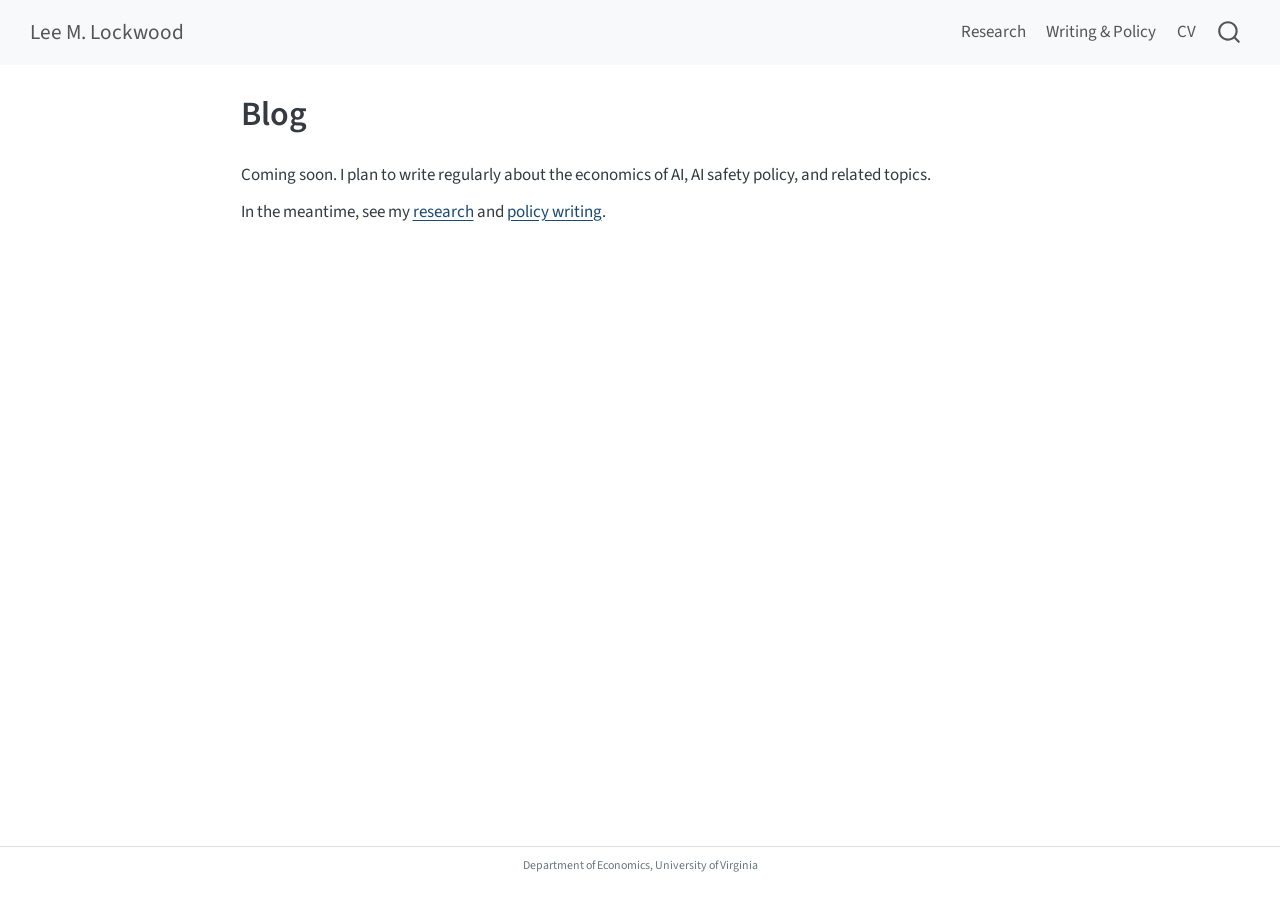
==== blog/index.html @ 80de3c58 "Built site for gh-pages" ====
<!DOCTYPE html>
<html xmlns="http://www.w3.org/1999/xhtml" lang="en" xml:lang="en"><head>

<meta charset="utf-8">
<meta name="generator" content="quarto-1.9.37">

<meta name="viewport" content="width=device-width, initial-scale=1.0, user-scalable=yes">


<title>Blog – Lee M. Lockwood</title>
<style>
/* Default styles provided by pandoc.
** See https://pandoc.org/MANUAL.html#variables-for-html for config info.
*/
code{white-space: pre-wrap;}
span.smallcaps{font-variant: small-caps;}
div.columns{display: flex; gap: min(4vw, 1.5em);}
div.column{flex: auto; overflow-x: auto;}
div.hanging-indent{margin-left: 1.5em; text-indent: -1.5em;}
ul.task-list{list-style: none;}
ul.task-list li input[type="checkbox"] {
  width: 0.8em;
  margin: 0 0.8em 0.2em -1em; /* quarto-specific, see https://github.com/quarto-dev/quarto-cli/issues/4556 */ 
  vertical-align: middle;
}
</style>


<script src="../site_libs/quarto-nav/quarto-nav.js"></script>
<script src="../site_libs/clipboard/clipboard.min.js"></script>
<script src="../site_libs/quarto-search/autocomplete.umd.js"></script>
<script src="../site_libs/quarto-search/fuse.min.js"></script>
<script src="../site_libs/quarto-search/quarto-search.js"></script>
<meta name="quarto:offset" content="../">
<script src="../site_libs/quarto-html/quarto.js" type="module"></script>
<script src="../site_libs/quarto-html/tabsets/tabsets.js" type="module"></script>
<script src="../site_libs/quarto-html/popper.min.js"></script>
<script src="../site_libs/quarto-html/tippy.umd.min.js"></script>
<script src="../site_libs/quarto-html/anchor.min.js"></script>
<link href="../site_libs/quarto-html/tippy.css" rel="stylesheet">
<link href="../site_libs/quarto-html/quarto-syntax-highlighting-7f8f88aac4f3542376d5c11b86a4c14d.css" rel="stylesheet" id="quarto-text-highlighting-styles">
<script src="../site_libs/bootstrap/bootstrap.min.js"></script>
<link href="../site_libs/bootstrap/bootstrap-icons.css" rel="stylesheet">
<link href="../site_libs/bootstrap/bootstrap-687a437779832f767d43358f53c83686.min.css" rel="stylesheet" append-hash="true" id="quarto-bootstrap" data-mode="light">
<script id="quarto-search-options" type="application/json">{
  "location": "navbar",
  "copy-button": false,
  "collapse-after": 3,
  "panel-placement": "end",
  "type": "overlay",
  "limit": 50,
  "keyboard-shortcut": [
    "f",
    "/",
    "s"
  ],
  "show-item-context": false,
  "language": {
    "search-no-results-text": "No results",
    "search-matching-documents-text": "matching documents",
    "search-copy-link-title": "Copy link to search",
    "search-hide-matches-text": "Hide additional matches",
    "search-more-match-text": "more match in this document",
    "search-more-matches-text": "more matches in this document",
    "search-clear-button-title": "Clear",
    "search-text-placeholder": "",
    "search-detached-cancel-button-title": "Cancel",
    "search-submit-button-title": "Submit",
    "search-label": "Search"
  }
}</script>
<style>html{ scroll-behavior: smooth; }</style>


<link rel="stylesheet" href="../styles.css">
<meta property="og:title" content="Blog – Lee M. Lockwood">
<meta property="og:description" content="Professor of Economics, University of Virginia. Research on AI economics, public finance, and social insurance.">
<meta property="og:site_name" content="Lee M. Lockwood">
<meta name="twitter:title" content="Blog – Lee M. Lockwood">
<meta name="twitter:description" content="Professor of Economics, University of Virginia. Research on AI economics, public finance, and social insurance.">
<meta name="twitter:card" content="summary">
</head>

<body class="nav-fixed fullcontent quarto-light">

<div id="quarto-search-results"></div>
  <header id="quarto-header" class="headroom fixed-top">
    <nav class="navbar navbar-expand-lg " data-bs-theme="dark">
      <div class="navbar-container container-fluid">
      <div class="navbar-brand-container mx-auto">
    <a class="navbar-brand" href="../index.html">
    <span class="navbar-title">Lee M. Lockwood</span>
    </a>
  </div>
            <div id="quarto-search" class="" title="Search"></div>
          <button class="navbar-toggler" type="button" data-bs-toggle="collapse" data-bs-target="#navbarCollapse" aria-controls="navbarCollapse" role="menu" aria-expanded="false" aria-label="Toggle navigation" onclick="if (window.quartoToggleHeadroom) { window.quartoToggleHeadroom(); }">
  <span class="navbar-toggler-icon"></span>
</button>
          <div class="collapse navbar-collapse" id="navbarCollapse">
            <ul class="navbar-nav navbar-nav-scroll ms-auto">
  <li class="nav-item">
    <a class="nav-link" href="../research.html"> 
<span class="menu-text">Research</span></a>
  </li>  
  <li class="nav-item">
    <a class="nav-link" href="../writing.html"> 
<span class="menu-text">Writing &amp; Policy</span></a>
  </li>  
  <li class="nav-item">
    <a class="nav-link" href="../cv.html"> 
<span class="menu-text">CV</span></a>
  </li>  
</ul>
          </div> <!-- /navcollapse -->
            <div class="quarto-navbar-tools">
</div>
      </div> <!-- /container-fluid -->
    </nav>
</header>
<!-- content -->
<div id="quarto-content" class="quarto-container page-columns page-rows-contents page-layout-article page-navbar">
<!-- sidebar -->
<!-- margin-sidebar -->
    
<!-- main -->
<main class="content" id="quarto-document-content">

<header id="title-block-header" class="quarto-title-block default">
<div class="quarto-title">
<h1 class="title">Blog</h1>
</div>



<div class="quarto-title-meta">

    
  
    
  </div>
  


</header>


<p>Coming soon. I plan to write regularly about the economics of AI, AI safety policy, and related topics.</p>
<p>In the meantime, see my <a href="../research.html">research</a> and <a href="../writing.html">policy writing</a>.</p>



</main> <!-- /main -->
<script id="quarto-html-after-body" type="application/javascript">
  window.document.addEventListener("DOMContentLoaded", function (event) {
    const icon = "";
    const anchorJS = new window.AnchorJS();
    anchorJS.options = {
      placement: 'right',
      icon: icon
    };
    anchorJS.add('.anchored');
    const isCodeAnnotation = (el) => {
      for (const clz of el.classList) {
        if (clz.startsWith('code-annotation-')) {                     
          return true;
        }
      }
      return false;
    }
    const onCopySuccess = function(e) {
      // button target
      const button = e.trigger;
      // don't keep focus
      button.blur();
      // flash "checked"
      button.classList.add('code-copy-button-checked');
      var currentTitle = button.getAttribute("title");
      button.setAttribute("title", "Copied!");
      let tooltip;
      if (window.bootstrap) {
        button.setAttribute("data-bs-toggle", "tooltip");
        button.setAttribute("data-bs-placement", "left");
        button.setAttribute("data-bs-title", "Copied!");
        tooltip = new bootstrap.Tooltip(button, 
          { trigger: "manual", 
            customClass: "code-copy-button-tooltip",
            offset: [0, -8]});
        tooltip.show();    
      }
      setTimeout(function() {
        if (tooltip) {
          tooltip.hide();
          button.removeAttribute("data-bs-title");
          button.removeAttribute("data-bs-toggle");
          button.removeAttribute("data-bs-placement");
        }
        button.setAttribute("title", currentTitle);
        button.classList.remove('code-copy-button-checked');
      }, 1000);
      // clear code selection
      e.clearSelection();
    }
    const getTextToCopy = function(trigger) {
      const outerScaffold = trigger.parentElement.cloneNode(true);
      const codeEl = outerScaffold.querySelector('code');
      for (const childEl of codeEl.children) {
        if (isCodeAnnotation(childEl)) {
          childEl.remove();
        }
      }
      return codeEl.innerText;
    }
    const clipboard = new window.ClipboardJS('.code-copy-button:not([data-in-quarto-modal])', {
      text: getTextToCopy
    });
    clipboard.on('success', onCopySuccess);
    if (window.document.getElementById('quarto-embedded-source-code-modal')) {
      const clipboardModal = new window.ClipboardJS('.code-copy-button[data-in-quarto-modal]', {
        text: getTextToCopy,
        container: window.document.getElementById('quarto-embedded-source-code-modal')
      });
      clipboardModal.on('success', onCopySuccess);
    }
      var localhostRegex = new RegExp(/^(?:http|https):\/\/localhost\:?[0-9]*\//);
      var mailtoRegex = new RegExp(/^mailto:/);
        var filterRegex = new RegExp("https:\/\/leemlockwood\.com");
      var isInternal = (href) => {
          return filterRegex.test(href) || localhostRegex.test(href) || mailtoRegex.test(href);
      }
      // Inspect non-navigation links and adorn them if external
     var links = window.document.querySelectorAll('a[href]:not(.nav-link):not(.navbar-brand):not(.toc-action):not(.sidebar-link):not(.sidebar-item-toggle):not(.pagination-link):not(.no-external):not([aria-hidden]):not(.dropdown-item):not(.quarto-navigation-tool):not(.about-link)');
      for (var i=0; i<links.length; i++) {
        const link = links[i];
        if (!isInternal(link.href)) {
          // undo the damage that might have been done by quarto-nav.js in the case of
          // links that we want to consider external
          if (link.dataset.originalHref !== undefined) {
            link.href = link.dataset.originalHref;
          }
            // target, if specified
            link.setAttribute("target", "_blank");
            if (link.getAttribute("rel") === null) {
              link.setAttribute("rel", "noopener");
            }
        }
      }
    function tippyHover(el, contentFn, onTriggerFn, onUntriggerFn) {
      const config = {
        allowHTML: true,
        maxWidth: 500,
        delay: 100,
        arrow: false,
        appendTo: function(el) {
            return el.parentElement;
        },
        interactive: true,
        interactiveBorder: 10,
        theme: 'quarto',
        placement: 'bottom-start',
      };
      if (contentFn) {
        config.content = contentFn;
      }
      if (onTriggerFn) {
        config.onTrigger = onTriggerFn;
      }
      if (onUntriggerFn) {
        config.onUntrigger = onUntriggerFn;
      }
      window.tippy(el, config); 
    }
    const noterefs = window.document.querySelectorAll('a[role="doc-noteref"]');
    for (var i=0; i<noterefs.length; i++) {
      const ref = noterefs[i];
      tippyHover(ref, function() {
        // use id or data attribute instead here
        let href = ref.getAttribute('data-footnote-href') || ref.getAttribute('href');
        try { href = new URL(href).hash; } catch {}
        const id = href.replace(/^#\/?/, "");
        const note = window.document.getElementById(id);
        if (note) {
          return note.innerHTML;
        } else {
          return "";
        }
      });
    }
    const xrefs = window.document.querySelectorAll('a.quarto-xref');
    const processXRef = (id, note) => {
      // Strip column container classes
      const stripColumnClz = (el) => {
        el.classList.remove("page-full", "page-columns");
        if (el.children) {
          for (const child of el.children) {
            stripColumnClz(child);
          }
        }
      }
      stripColumnClz(note)
      if (id === null || id.startsWith('sec-')) {
        // Special case sections, only their first couple elements
        const container = document.createElement("div");
        if (note.children && note.children.length > 2) {
          container.appendChild(note.children[0].cloneNode(true));
          for (let i = 1; i < note.children.length; i++) {
            const child = note.children[i];
            if (child.tagName === "P" && child.innerText === "") {
              continue;
            } else {
              container.appendChild(child.cloneNode(true));
              break;
            }
          }
          if (window.Quarto?.typesetMath) {
            window.Quarto.typesetMath(container);
          }
          return container.innerHTML
        } else {
          if (window.Quarto?.typesetMath) {
            window.Quarto.typesetMath(note);
          }
          return note.innerHTML;
        }
      } else {
        // Remove any anchor links if they are present
        const anchorLink = note.querySelector('a.anchorjs-link');
        if (anchorLink) {
          anchorLink.remove();
        }
        if (window.Quarto?.typesetMath) {
          window.Quarto.typesetMath(note);
        }
        if (note.classList.contains("callout")) {
          return note.outerHTML;
        } else {
          return note.innerHTML;
        }
      }
    }
    for (var i=0; i<xrefs.length; i++) {
      const xref = xrefs[i];
      tippyHover(xref, undefined, function(instance) {
        instance.disable();
        let url = xref.getAttribute('href');
        let hash = undefined; 
        if (url.startsWith('#')) {
          hash = url;
        } else {
          try { hash = new URL(url).hash; } catch {}
        }
        if (hash) {
          const id = hash.replace(/^#\/?/, "");
          const note = window.document.getElementById(id);
          if (note !== null) {
            try {
              const html = processXRef(id, note.cloneNode(true));
              instance.setContent(html);
            } finally {
              instance.enable();
              instance.show();
            }
          } else {
            // See if we can fetch this
            fetch(url.split('#')[0])
            .then(res => res.text())
            .then(html => {
              const parser = new DOMParser();
              const htmlDoc = parser.parseFromString(html, "text/html");
              const note = htmlDoc.getElementById(id);
              if (note !== null) {
                const html = processXRef(id, note);
                instance.setContent(html);
              } 
            }).finally(() => {
              instance.enable();
              instance.show();
            });
          }
        } else {
          // See if we can fetch a full url (with no hash to target)
          // This is a special case and we should probably do some content thinning / targeting
          fetch(url)
          .then(res => res.text())
          .then(html => {
            const parser = new DOMParser();
            const htmlDoc = parser.parseFromString(html, "text/html");
            const note = htmlDoc.querySelector('main.content');
            if (note !== null) {
              // This should only happen for chapter cross references
              // (since there is no id in the URL)
              // remove the first header
              if (note.children.length > 0 && note.children[0].tagName === "HEADER") {
                note.children[0].remove();
              }
              const html = processXRef(null, note);
              instance.setContent(html);
            } 
          }).finally(() => {
            instance.enable();
            instance.show();
          });
        }
      }, function(instance) {
      });
    }
        let selectedAnnoteEl;
        const selectorForAnnotation = ( cell, annotation) => {
          let cellAttr = 'data-code-cell="' + cell + '"';
          let lineAttr = 'data-code-annotation="' +  annotation + '"';
          const selector = 'span[' + cellAttr + '][' + lineAttr + ']';
          return selector;
        }
        const selectCodeLines = (annoteEl) => {
          const doc = window.document;
          const targetCell = annoteEl.getAttribute("data-target-cell");
          const targetAnnotation = annoteEl.getAttribute("data-target-annotation");
          const annoteSpan = window.document.querySelector(selectorForAnnotation(targetCell, targetAnnotation));
          const lines = annoteSpan.getAttribute("data-code-lines").split(",");
          const lineIds = lines.map((line) => {
            return targetCell + "-" + line;
          })
          let top = null;
          let height = null;
          let parent = null;
          if (lineIds.length > 0) {
              //compute the position of the single el (top and bottom and make a div)
              const el = window.document.getElementById(lineIds[0]);
              top = el.offsetTop;
              height = el.offsetHeight;
              parent = el.parentElement.parentElement;
            if (lineIds.length > 1) {
              const lastEl = window.document.getElementById(lineIds[lineIds.length - 1]);
              const bottom = lastEl.offsetTop + lastEl.offsetHeight;
              height = bottom - top;
            }
            if (top !== null && height !== null && parent !== null) {
              // cook up a div (if necessary) and position it 
              let div = window.document.getElementById("code-annotation-line-highlight");
              if (div === null) {
                div = window.document.createElement("div");
                div.setAttribute("id", "code-annotation-line-highlight");
                div.style.position = 'absolute';
                parent.appendChild(div);
              }
              div.style.top = top - 2 + "px";
              div.style.height = height + 4 + "px";
              div.style.left = 0;
              let gutterDiv = window.document.getElementById("code-annotation-line-highlight-gutter");
              if (gutterDiv === null) {
                gutterDiv = window.document.createElement("div");
                gutterDiv.setAttribute("id", "code-annotation-line-highlight-gutter");
                gutterDiv.style.position = 'absolute';
                const codeCell = window.document.getElementById(targetCell);
                const gutter = codeCell.querySelector('.code-annotation-gutter');
                gutter.appendChild(gutterDiv);
              }
              gutterDiv.style.top = top - 2 + "px";
              gutterDiv.style.height = height + 4 + "px";
            }
            selectedAnnoteEl = annoteEl;
          }
        };
        const unselectCodeLines = () => {
          const elementsIds = ["code-annotation-line-highlight", "code-annotation-line-highlight-gutter"];
          elementsIds.forEach((elId) => {
            const div = window.document.getElementById(elId);
            if (div) {
              div.remove();
            }
          });
          selectedAnnoteEl = undefined;
        };
          // Handle positioning of the toggle
      window.addEventListener(
        "resize",
        throttle(() => {
          elRect = undefined;
          if (selectedAnnoteEl) {
            selectCodeLines(selectedAnnoteEl);
          }
        }, 10)
      );
      function throttle(fn, ms) {
      let throttle = false;
      let timer;
        return (...args) => {
          if(!throttle) { // first call gets through
              fn.apply(this, args);
              throttle = true;
          } else { // all the others get throttled
              if(timer) clearTimeout(timer); // cancel #2
              timer = setTimeout(() => {
                fn.apply(this, args);
                timer = throttle = false;
              }, ms);
          }
        };
      }
        // Attach click handler to the DT
        const annoteDls = window.document.querySelectorAll('dt[data-target-cell]');
        for (const annoteDlNode of annoteDls) {
          annoteDlNode.addEventListener('click', (event) => {
            const clickedEl = event.target;
            if (clickedEl !== selectedAnnoteEl) {
              unselectCodeLines();
              const activeEl = window.document.querySelector('dt[data-target-cell].code-annotation-active');
              if (activeEl) {
                activeEl.classList.remove('code-annotation-active');
              }
              selectCodeLines(clickedEl);
              clickedEl.classList.add('code-annotation-active');
            } else {
              // Unselect the line
              unselectCodeLines();
              clickedEl.classList.remove('code-annotation-active');
            }
          });
        }
    const findCites = (el) => {
      const parentEl = el.parentElement;
      if (parentEl) {
        const cites = parentEl.dataset.cites;
        if (cites) {
          return {
            el,
            cites: cites.split(' ')
          };
        } else {
          return findCites(el.parentElement)
        }
      } else {
        return undefined;
      }
    };
    var bibliorefs = window.document.querySelectorAll('a[role="doc-biblioref"]');
    for (var i=0; i<bibliorefs.length; i++) {
      const ref = bibliorefs[i];
      const citeInfo = findCites(ref);
      if (citeInfo) {
        tippyHover(citeInfo.el, function() {
          var popup = window.document.createElement('div');
          citeInfo.cites.forEach(function(cite) {
            var citeDiv = window.document.createElement('div');
            citeDiv.classList.add('hanging-indent');
            citeDiv.classList.add('csl-entry');
            var biblioDiv = window.document.getElementById('ref-' + cite);
            if (biblioDiv) {
              citeDiv.innerHTML = biblioDiv.innerHTML;
            }
            popup.appendChild(citeDiv);
          });
          return popup.innerHTML;
        });
      }
    }
  });
  </script>
</div> <!-- /content -->
<footer class="footer">
  <div class="nav-footer">
    <div class="nav-footer-left">
      &nbsp;
    </div>   
    <div class="nav-footer-center">
<p>Department of Economics, University of Virginia</p>
</div>
    <div class="nav-footer-right">
      &nbsp;
    </div>
  </div>
</footer>




<script src="../site_libs/quarto-html/zenscroll-min.js"></script>
</body></html>
---- site_libs/quarto-html/tippy.css ----
.tippy-box[data-animation=fade][data-state=hidden]{opacity:0}[data-tippy-root]{max-width:calc(100vw - 10px)}.tippy-box{position:relative;background-color:#333;color:#fff;border-radius:4px;font-size:14px;line-height:1.4;white-space:normal;outline:0;transition-property:transform,visibility,opacity}.tippy-box[data-placement^=top]>.tippy-arrow{bottom:0}.tippy-box[data-placement^=top]>.tippy-arrow:before{bottom:-7px;left:0;border-width:8px 8px 0;border-top-color:initial;transform-origin:center top}.tippy-box[data-placement^=bottom]>.tippy-arrow{top:0}.tippy-box[data-placement^=bottom]>.tippy-arrow:before{top:-7px;left:0;border-width:0 8px 8px;border-bottom-color:initial;transform-origin:center bottom}.tippy-box[data-placement^=left]>.tippy-arrow{right:0}.tippy-box[data-placement^=left]>.tippy-arrow:before{border-width:8px 0 8px 8px;border-left-color:initial;right:-7px;transform-origin:center left}.tippy-box[data-placement^=right]>.tippy-arrow{left:0}.tippy-box[data-placement^=right]>.tippy-arrow:before{left:-7px;border-width:8px 8px 8px 0;border-right-color:initial;transform-origin:center right}.tippy-box[data-inertia][data-state=visible]{transition-timing-function:cubic-bezier(.54,1.5,.38,1.11)}.tippy-arrow{width:16px;height:16px;color:#333}.tippy-arrow:before{content:"";position:absolute;border-color:transparent;border-style:solid}.tippy-content{position:relative;padding:5px 9px;z-index:1}
---- site_libs/quarto-html/quarto-syntax-highlighting-7f8f88aac4f3542376d5c11b86a4c14d.css ----
/* quarto syntax highlight colors */
:root {
  --quarto-hl-ot-color: #003B4F;
  --quarto-hl-at-color: #657422;
  --quarto-hl-ss-color: #20794D;
  --quarto-hl-an-color: #5E5E5E;
  --quarto-hl-fu-color: #4758AB;
  --quarto-hl-st-color: #20794D;
  --quarto-hl-cf-color: #003B4F;
  --quarto-hl-op-color: #5E5E5E;
  --quarto-hl-er-color: #AD0000;
  --quarto-hl-bn-color: #AD0000;
  --quarto-hl-al-color: #AD0000;
  --quarto-hl-va-color: #111111;
  --quarto-hl-bu-color: inherit;
  --quarto-hl-ex-color: inherit;
  --quarto-hl-pp-color: #AD0000;
  --quarto-hl-in-color: #5E5E5E;
  --quarto-hl-vs-color: #20794D;
  --quarto-hl-wa-color: #5E5E5E;
  --quarto-hl-do-color: #5E5E5E;
  --quarto-hl-im-color: #00769E;
  --quarto-hl-ch-color: #20794D;
  --quarto-hl-dt-color: #AD0000;
  --quarto-hl-fl-color: #AD0000;
  --quarto-hl-co-color: #5E5E5E;
  --quarto-hl-cv-color: #5E5E5E;
  --quarto-hl-cn-color: #8f5902;
  --quarto-hl-sc-color: #5E5E5E;
  --quarto-hl-dv-color: #AD0000;
  --quarto-hl-kw-color: #003B4F;
}

/* other quarto variables */
:root {
  --quarto-font-monospace: SFMono-Regular, Menlo, Monaco, Consolas, "Liberation Mono", "Courier New", monospace;
}

/* syntax highlight based on Pandoc's rules */
pre > code.sourceCode > span {
  color: #003B4F;
}

code.sourceCode > span {
  color: #003B4F;
}

div.sourceCode,
div.sourceCode pre.sourceCode {
  color: #003B4F;
}

/* Normal */
code span {
  color: #003B4F;
}

/* Alert */
code span.al {
  color: #AD0000;
  font-style: inherit;
}

/* Annotation */
code span.an {
  color: #5E5E5E;
  font-style: inherit;
}

/* Attribute */
code span.at {
  color: #657422;
  font-style: inherit;
}

/* BaseN */
code span.bn {
  color: #AD0000;
  font-style: inherit;
}

/* BuiltIn */
code span.bu {
  font-style: inherit;
}

/* ControlFlow */
code span.cf {
  color: #003B4F;
  font-weight: bold;
  font-style: inherit;
}

/* Char */
code span.ch {
  color: #20794D;
  font-style: inherit;
}

/* Constant */
code span.cn {
  color: #8f5902;
  font-style: inherit;
}

/* Comment */
code span.co {
  color: #5E5E5E;
  font-style: inherit;
}

/* CommentVar */
code span.cv {
  color: #5E5E5E;
  font-style: italic;
}

/* Documentation */
code span.do {
  color: #5E5E5E;
  font-style: italic;
}

/* DataType */
code span.dt {
  color: #AD0000;
  font-style: inherit;
}

/* DecVal */
code span.dv {
  color: #AD0000;
  font-style: inherit;
}

/* Error */
code span.er {
  color: #AD0000;
  font-style: inherit;
}

/* Extension */
code span.ex {
  font-style: inherit;
}

/* Float */
code span.fl {
  color: #AD0000;
  font-style: inherit;
}

/* Function */
code span.fu {
  color: #4758AB;
  font-style: inherit;
}

/* Import */
code span.im {
  color: #00769E;
  font-style: inherit;
}

/* Information */
code span.in {
  color: #5E5E5E;
  font-style: inherit;
}

/* Keyword */
code span.kw {
  color: #003B4F;
  font-weight: bold;
  font-style: inherit;
}

/* Operator */
code span.op {
  color: #5E5E5E;
  font-style: inherit;
}

/* Other */
code span.ot {
  color: #003B4F;
  font-style: inherit;
}

/* Preprocessor */
code span.pp {
  color: #AD0000;
  font-style: inherit;
}

/* SpecialChar */
code span.sc {
  color: #5E5E5E;
  font-style: inherit;
}

/* SpecialString */
code span.ss {
  color: #20794D;
  font-style: inherit;
}

/* String */
code span.st {
  color: #20794D;
  font-style: inherit;
}

/* Variable */
code span.va {
  color: #111111;
  font-style: inherit;
}

/* VerbatimString */
code span.vs {
  color: #20794D;
  font-style: inherit;
}

/* Warning */
code span.wa {
  color: #5E5E5E;
  font-style: italic;
}

.prevent-inlining {
  content: "</";
}

/*# sourceMappingURL=789ad8cd35626ba772517505b42a116e.css.map */
---- styles.css ----
/* === Typography === */
body {
  line-height: 1.75;
}

/* === Headings === */
h2 {
  border-bottom: 1px solid #dee2e6;
  padding-bottom: 0.35rem;
  margin-top: 2.5rem;
  margin-bottom: 1rem;
}

h3 {
  font-size: 0.85rem;
  font-weight: 700;
  text-transform: uppercase;
  letter-spacing: 0.07em;
  color: #6c757d;
  margin-top: 1.75rem;
  margin-bottom: 1rem;
}

/* === Links === */
a {
  color: #1a4971;
}

a:hover {
  color: #0d2d4a;
  text-decoration: underline;
}

/* Keep navbar links standard */
.navbar a,
.navbar a:hover {
  text-decoration: none;
}

/* === Paper entries (research & writing pages) === */
/* Each entry is a paragraph block — add breathing room between them */
#quarto-document-content p {
  margin-bottom: 0.4rem;
}

hr {
  margin: 1.75rem 0;
  border-color: #f0f0f0;
}

/* === Home page subtitle === */
.quarto-title-meta {
  margin-bottom: 1.5rem;
}

/* === Footer === */
.nav-footer {
  border-top: 1px solid #dee2e6;
  font-size: 0.85rem;
  color: #6c757d;
}

/* === Abstract toggles === */
details {
  margin-top: 0.3rem;
}

details summary {
  font-size: 0.85rem;
  color: #6c757d;
  cursor: pointer;
  user-select: none;
  list-style: none;
}

details summary::before {
  content: "▸ ";
}

details[open] summary::before {
  content: "▾ ";
}

details summary:hover {
  color: #1a4971;
}

details > p {
  font-size: 0.9rem;
  margin-top: 0.6rem;
  margin-bottom: 0;
  padding-left: 1rem;
  border-left: 2px solid #dee2e6;
  color: #495057;
}
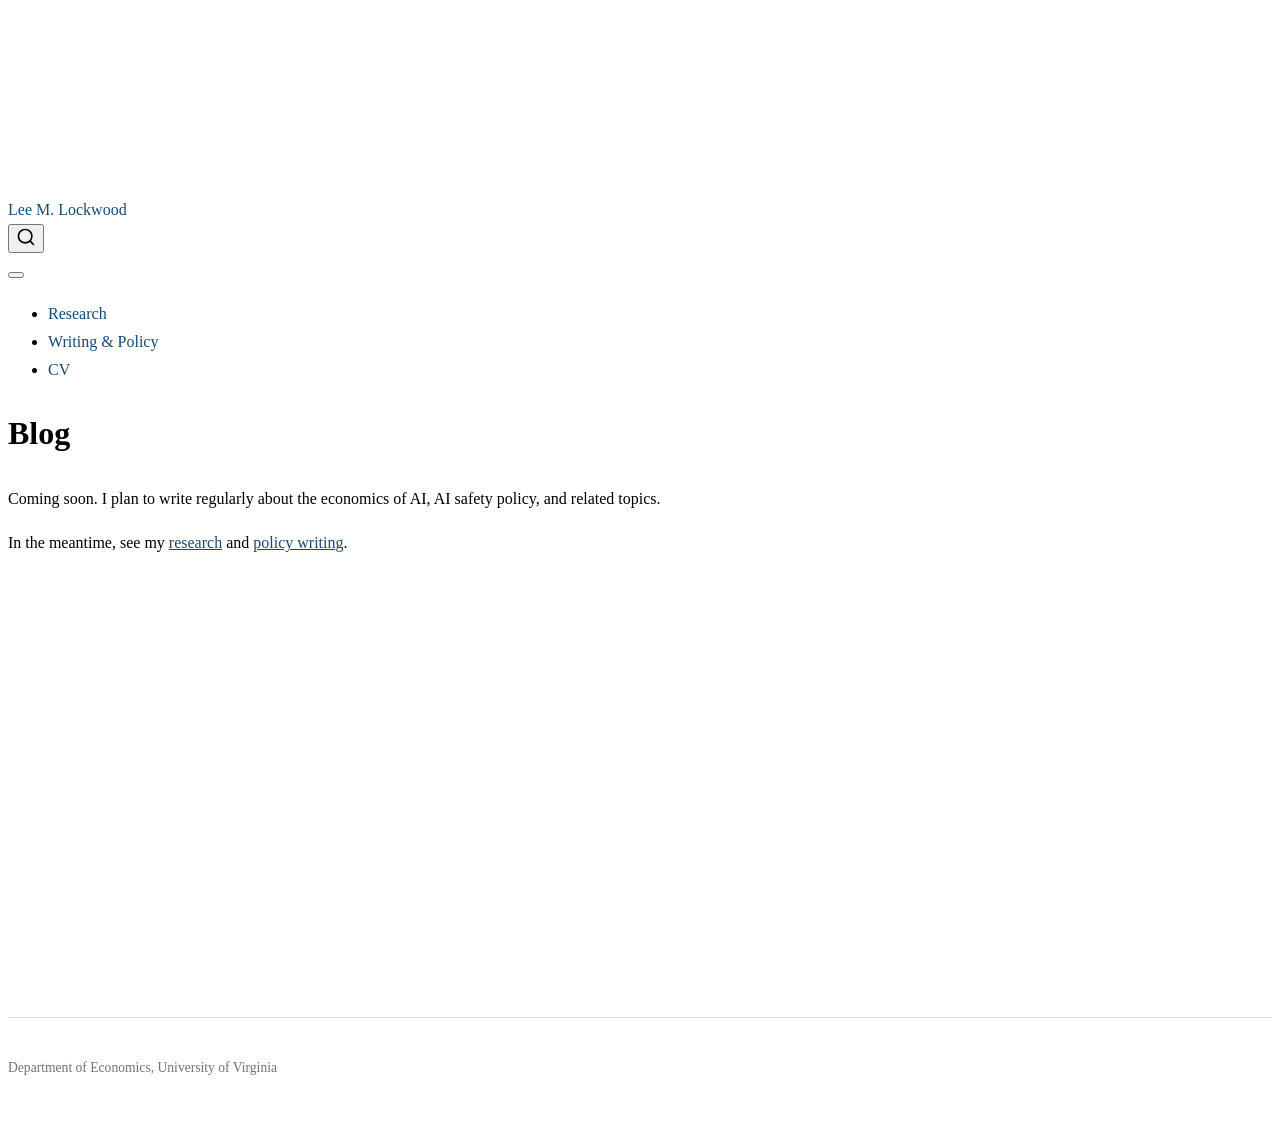
==== commit 0a01714a: "Built site for gh-pages" ====
--- a/blog/index.html
+++ b/blog/index.html
@@ -41,7 +41,7 @@
 <link href="../site_libs/quarto-html/quarto-syntax-highlighting-7f8f88aac4f3542376d5c11b86a4c14d.css" rel="stylesheet" id="quarto-text-highlighting-styles">
 <script src="../site_libs/bootstrap/bootstrap.min.js"></script>
 <link href="../site_libs/bootstrap/bootstrap-icons.css" rel="stylesheet">
-<link href="../site_libs/bootstrap/bootstrap-687a437779832f767d43358f53c83686.min.css" rel="stylesheet" append-hash="true" id="quarto-bootstrap" data-mode="light">
+<link href="../site_libs/bootstrap/bootstrap-4897d45d2f75ed4f519693be625836c5.min.css" rel="stylesheet" append-hash="true" id="quarto-bootstrap" data-mode="light">
 <script id="quarto-search-options" type="application/json">{
   "location": "navbar",
   "copy-button": false,
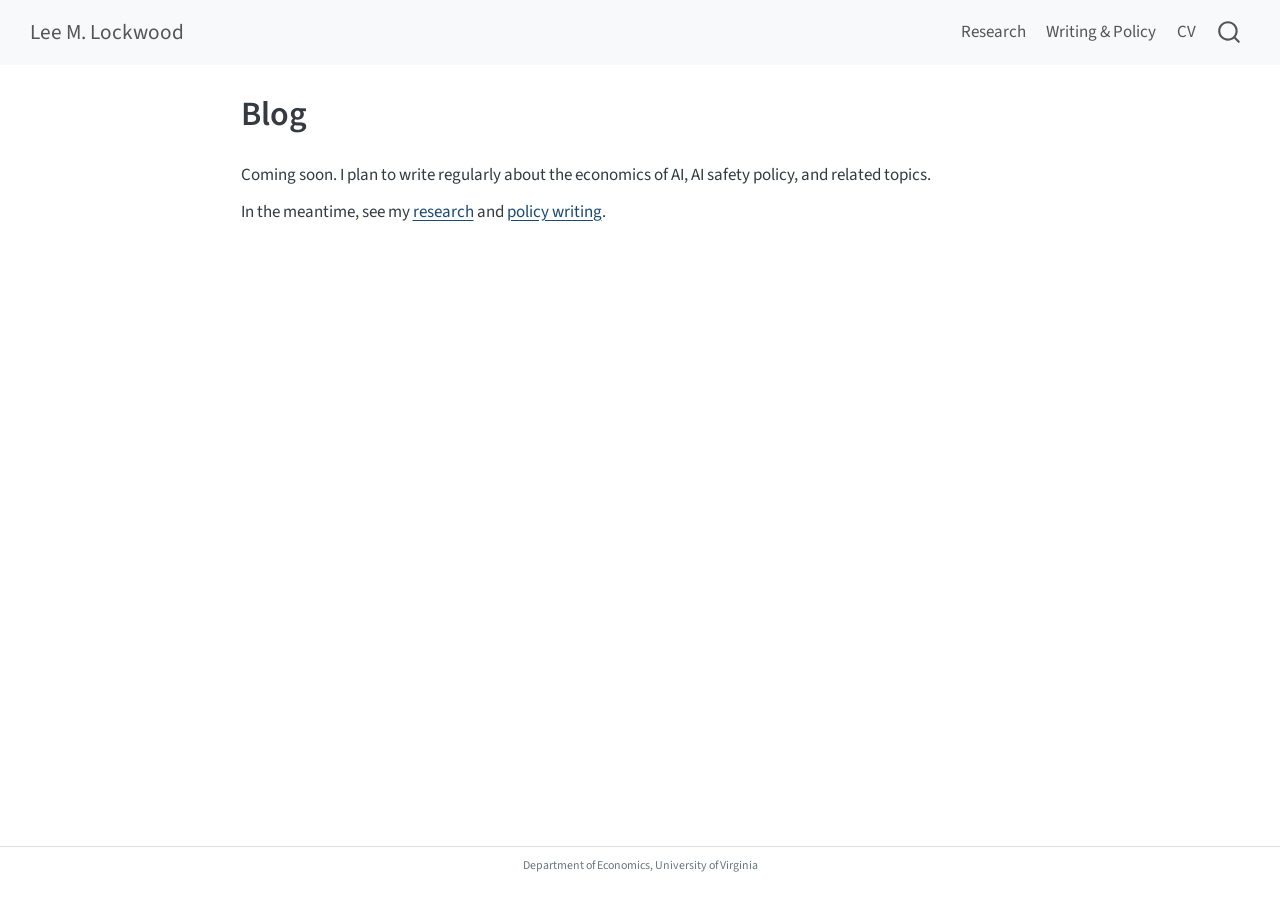
==== commit 9e2c39e0: "Built site for gh-pages" ====
--- a/blog/index.html
+++ b/blog/index.html
@@ -41,7 +41,7 @@
 <link href="../site_libs/quarto-html/quarto-syntax-highlighting-7f8f88aac4f3542376d5c11b86a4c14d.css" rel="stylesheet" id="quarto-text-highlighting-styles">
 <script src="../site_libs/bootstrap/bootstrap.min.js"></script>
 <link href="../site_libs/bootstrap/bootstrap-icons.css" rel="stylesheet">
-<link href="../site_libs/bootstrap/bootstrap-4897d45d2f75ed4f519693be625836c5.min.css" rel="stylesheet" append-hash="true" id="quarto-bootstrap" data-mode="light">
+<link href="../site_libs/bootstrap/bootstrap-687a437779832f767d43358f53c83686.min.css" rel="stylesheet" append-hash="true" id="quarto-bootstrap" data-mode="light">
 <script id="quarto-search-options" type="application/json">{
   "location": "navbar",
   "copy-button": false,
